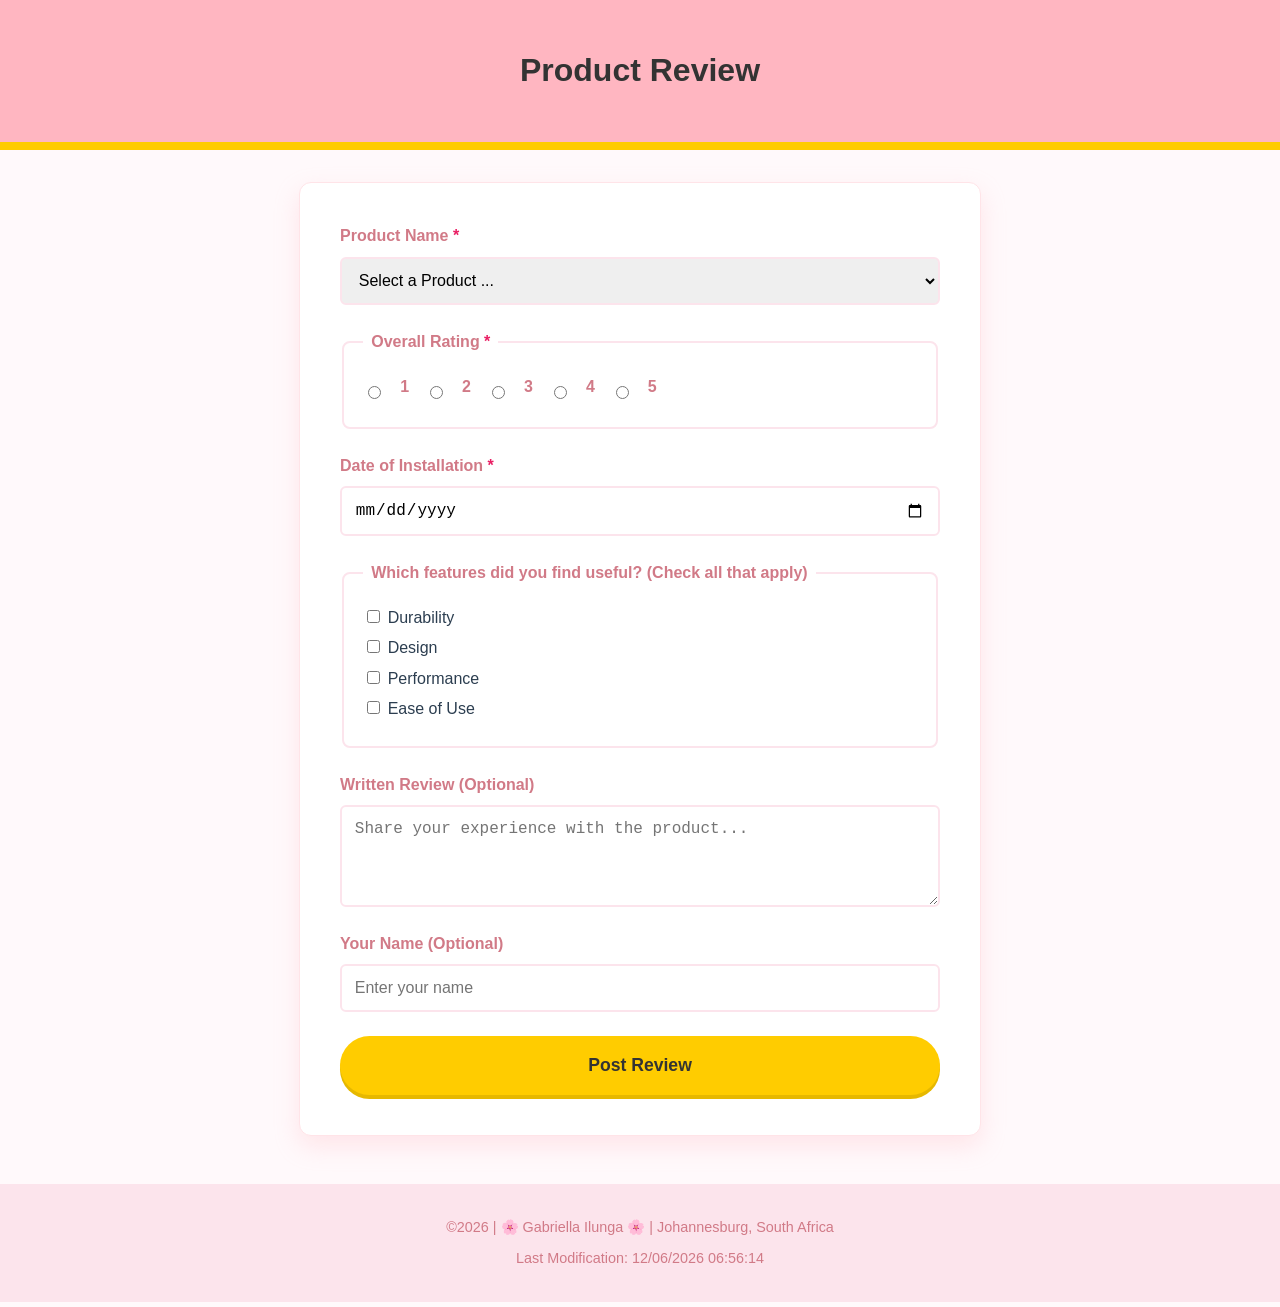
==== form.html @ a188bfcf "Completed assignment" ====
<!DOCTYPE html>
<html lang="en">
<head>
    <meta charset="UTF-8">
    <meta name="viewport" content="width=device-width, initial-scale=1.0">
    <title>Product Review Form | Gabriella Mujinga Ilunga</title>
    
    <meta name="description" content="This product review form was designed and developed by Gabriella Mujinga Ilunga for the W05 web development assignment. It features a dynamic product selection menu populated via JavaScript, a star-based rating system, and various input fields including dates and checkboxes to gather comprehensive user feedback on specific high-tech components and industrial products.">
    
    <link rel="stylesheet" href="styles/form.css">
    <script src="scripts/form.js" defer></script>
</head>
<body>
    <header>
        <h1>Product Review</h1>
    </header>

    <main>
        <form method="get" action="review.html">
            <div class="form-section">
                <label for="productName">Product Name <span class="required">*</span></label>
                <select id="productName" name="productName" required>
                    <option value="" disabled selected>Select a Product ...</option>
                    </select>
            </div>

            <fieldset class="rating-box">
                <legend>Overall Rating <span class="required">*</span></legend>
                <div class="rating-group">
                    <input type="radio" id="star1" name="rating" value="1" required>
                    <label for="star1">1</label>
                    
                    <input type="radio" id="star2" name="rating" value="2" required>
                    <label for="star2">2</label>
                    
                    <input type="radio" id="star3" name="rating" value="3" required>
                    <label for="star3">3</label>
                    
                    <input type="radio" id="star4" name="rating" value="4" required>
                    <label for="star4">4</label>
                    
                    <input type="radio" id="star5" name="rating" value="5" required>
                    <label for="star5">5</label>
                </div>
            </fieldset>

            <div class="form-section">
                <label for="installDate">Date of Installation <span class="required">*</span></label>
                <input type="date" id="installDate" name="installDate" required>
            </div>

            <fieldset class="features-box">
                <legend>Which features did you find useful? (Check all that apply)</legend>
                <label><input type="checkbox" name="features" value="durability"> Durability</label>
                <label><input type="checkbox" name="features" value="design"> Design</label>
                <label><input type="checkbox" name="features" value="performance"> Performance</label>
                <label><input type="checkbox" name="features" value="ease-of-use"> Ease of Use</label>
            </fieldset>

            <div class="form-section">
                <label for="review">Written Review (Optional)</label>
                <textarea id="review" name="review" rows="4" placeholder="Share your experience with the product..."></textarea>
            </div>

            <div class="form-section">
                <label for="userName">Your Name (Optional)</label>
                <input type="text" id="userName" name="userName" placeholder="Enter your name">
            </div>

            <input type="submit" value="Post Review" class="submit-btn">
        </form>
    </main>

    <footer>
        <p>&copy;<span id="currentyear"></span>  | 🌸 Gabriella Ilunga 🌸 | Johannesburg, South Africa</p>
        <p>Last Modification: <span id="lastModified"></span></p>
    </footer>
        
</body>
</html>
---- styles/form.css ----
:root {
    --primary-color: #ffb6c1; 
    --accent-color: #ffcc00;  
    --text-color: #2c3e50;    
    --bg-color: #fff9fb;      
    --form-bg: #ffffff;
    --footer-bg: #fce4ec;
    --label-color: #d17a87;   
}


body {
    font-family: 'Segoe UI', Tahoma, Geneva, Verdana, sans-serif;
    background-color: var(--bg-color);
    color: var(--text-color);
    margin: 0;
    padding: 0;
    line-height: 1.6;
}

header {
    background-color: var(--primary-color);
    color: #333;
    padding: 1.5rem;
    text-align: center;
    border-bottom: 8px solid var(--accent-color);
}

main {
    max-width: 600px;
    margin: 2rem auto;
    background: var(--form-bg);
    padding: 2.5rem;
    border-radius: 12px;
    box-shadow: 0 10px 25px rgba(255, 182, 193, 0.3);
    border: 1px solid #ffe4e8;
}


form {
    display: flex;
    flex-direction: column;
    gap: 1.5rem;
}

.form-section {
    display: flex;
    flex-direction: column;
}

label {
    font-weight: 600;
    color: var(--label-color);
    margin-bottom: 0.5rem;
}


input[type="text"],
input[type="date"],
select,
textarea {
    width: 100%;
    padding: 0.8rem;
    border: 2px solid #fce4ec;
    border-radius: 6px;
    box-sizing: border-box;
    font-size: 1rem;
}

input:focus, select:focus, textarea:focus {
    outline: none;
    border-color: var(--accent-color);
}


fieldset {
    border: 2px solid #fce4ec;
    padding: 1.2rem;
    border-radius: 8px;
}

legend {
    font-weight: bold;
    color: var(--label-color);
    padding: 0 0.5rem;
}

.rating-group {
    display: flex;
    gap: 1rem;
    align-items: center;
}

.features-box label {
    display: block;
    font-weight: normal;
    color: var(--text-color);
    margin-bottom: 0.3rem;
}


.submit-btn {
    background-color: var(--accent-color);
    color: #333;
    font-weight: bold;
    padding: 1.2rem;
    border: none;
    border-radius: 30px;
    cursor: pointer;
    font-size: 1.1rem;
    box-shadow: 0 4px 0 #e6b800;
}

.submit-btn:hover {
    background-color: #ffd633;
    transform: translateY(-2px);
}

.submit-btn:active {
    transform: translateY(0);
    box-shadow: none;
}


footer {
    background-color: var(--footer-bg);
    color: var(--label-color);
    text-align: center;
    padding: 1.5rem;
    margin-top: 3rem;
    font-size: 0.9rem;
}

footer p {
    margin: 0.5rem 0;
}

.required {
    color: #e91e63;
    font-weight: bold;
}


.counter-box {
    background-color: var(--accent-color);
    padding: 1rem;
    border-radius: 8px;
    text-align: center;
    margin: 1.5rem 0;
    font-weight: bold;
}
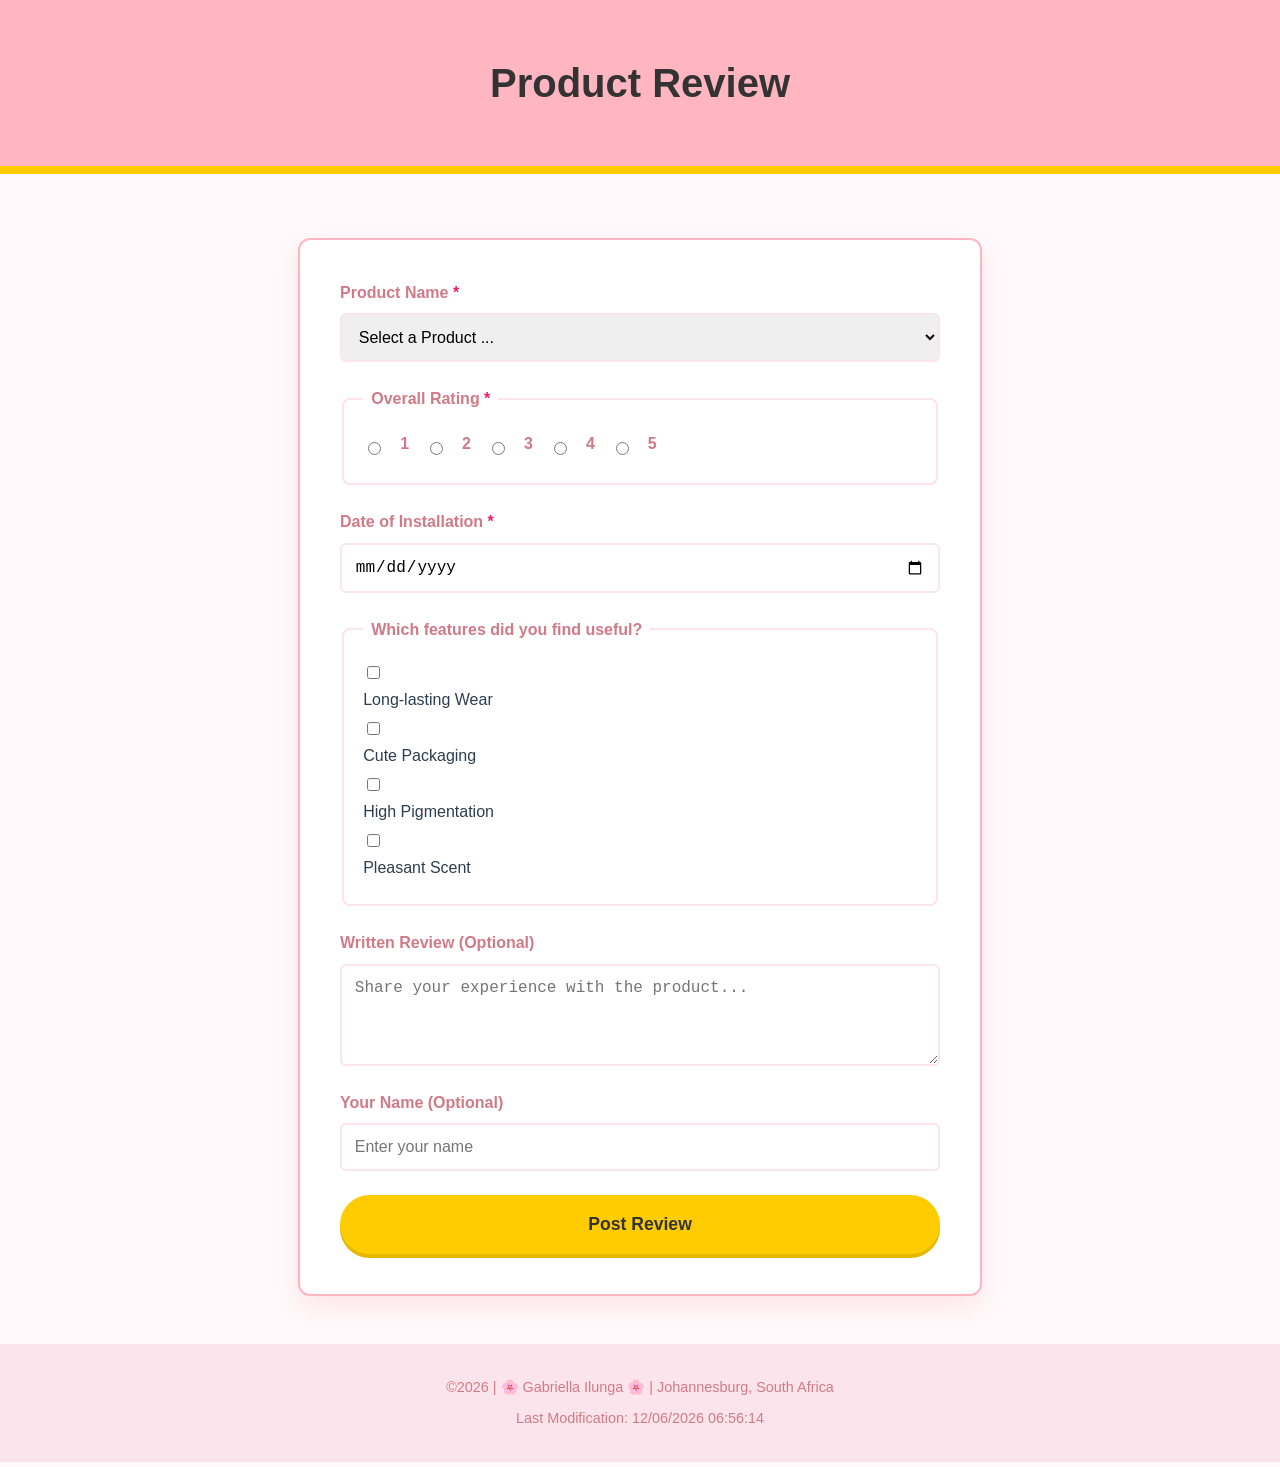
==== commit 1d85fbaa: "Fixed errors" ====
--- a/form.html
+++ b/form.html
@@ -4,8 +4,9 @@
     <meta charset="UTF-8">
     <meta name="viewport" content="width=device-width, initial-scale=1.0">
     <title>Product Review Form | Gabriella Mujinga Ilunga</title>
+    <meta name="description" content="A chic product review form for beauty and lifestyle items, designed by Gabriella Mujinga Ilunga to showcase dynamic web form features.">
+    <meta name="author" content="Gabriella Mujinga Ilunga">
     
-    <meta name="description" content="This product review form was designed and developed by Gabriella Mujinga Ilunga for the W05 web development assignment. It features a dynamic product selection menu populated via JavaScript, a star-based rating system, and various input fields including dates and checkboxes to gather comprehensive user feedback on specific high-tech components and industrial products.">
     
     <link rel="stylesheet" href="styles/form.css">
     <script src="scripts/form.js" defer></script>
@@ -50,12 +51,28 @@
             </div>
 
             <fieldset class="features-box">
-                <legend>Which features did you find useful? (Check all that apply)</legend>
-                <label><input type="checkbox" name="features" value="durability"> Durability</label>
-                <label><input type="checkbox" name="features" value="design"> Design</label>
-                <label><input type="checkbox" name="features" value="performance"> Performance</label>
-                <label><input type="checkbox" name="features" value="ease-of-use"> Ease of Use</label>
-            </fieldset>
+    <legend>Which features did you find useful?</legend>
+    
+    <div class="checkbox-item">
+        <input type="checkbox" id="long-lasting" name="features" value="long-lasting">
+        <label for="long-lasting">Long-lasting Wear</label>
+    </div>
+
+    <div class="checkbox-item">
+        <input type="checkbox" id="packaging" name="features" value="packaging">
+        <label for="packaging">Cute Packaging</label>
+    </div>
+
+    <div class="checkbox-item">
+        <input type="checkbox" id="pigmentation" name="features" value="pigmentation">
+        <label for="pigmentation">High Pigmentation</label>
+    </div>
+
+    <div class="checkbox-item">
+        <input type="checkbox" id="scent" name="features" value="scent">
+        <label for="scent">Pleasant Scent</label>
+    </div>
+</fieldset>
 
             <div class="form-section">
                 <label for="review">Written Review (Optional)</label>
--- a/styles/form.css
+++ b/styles/form.css
@@ -148,4 +148,20 @@
     text-align: center;
     margin: 1.5rem 0;
     font-weight: bold;
+}
+
+
+@media (min-width: 600px) {
+    main {
+        margin-top: 4rem;
+        border: 2px solid var(--primary-color);
+    }
+
+    h1 {
+        font-size: 2.5rem;
+    }
+
+    form {
+        grid-template-columns: 1fr; 
+    }
 }
